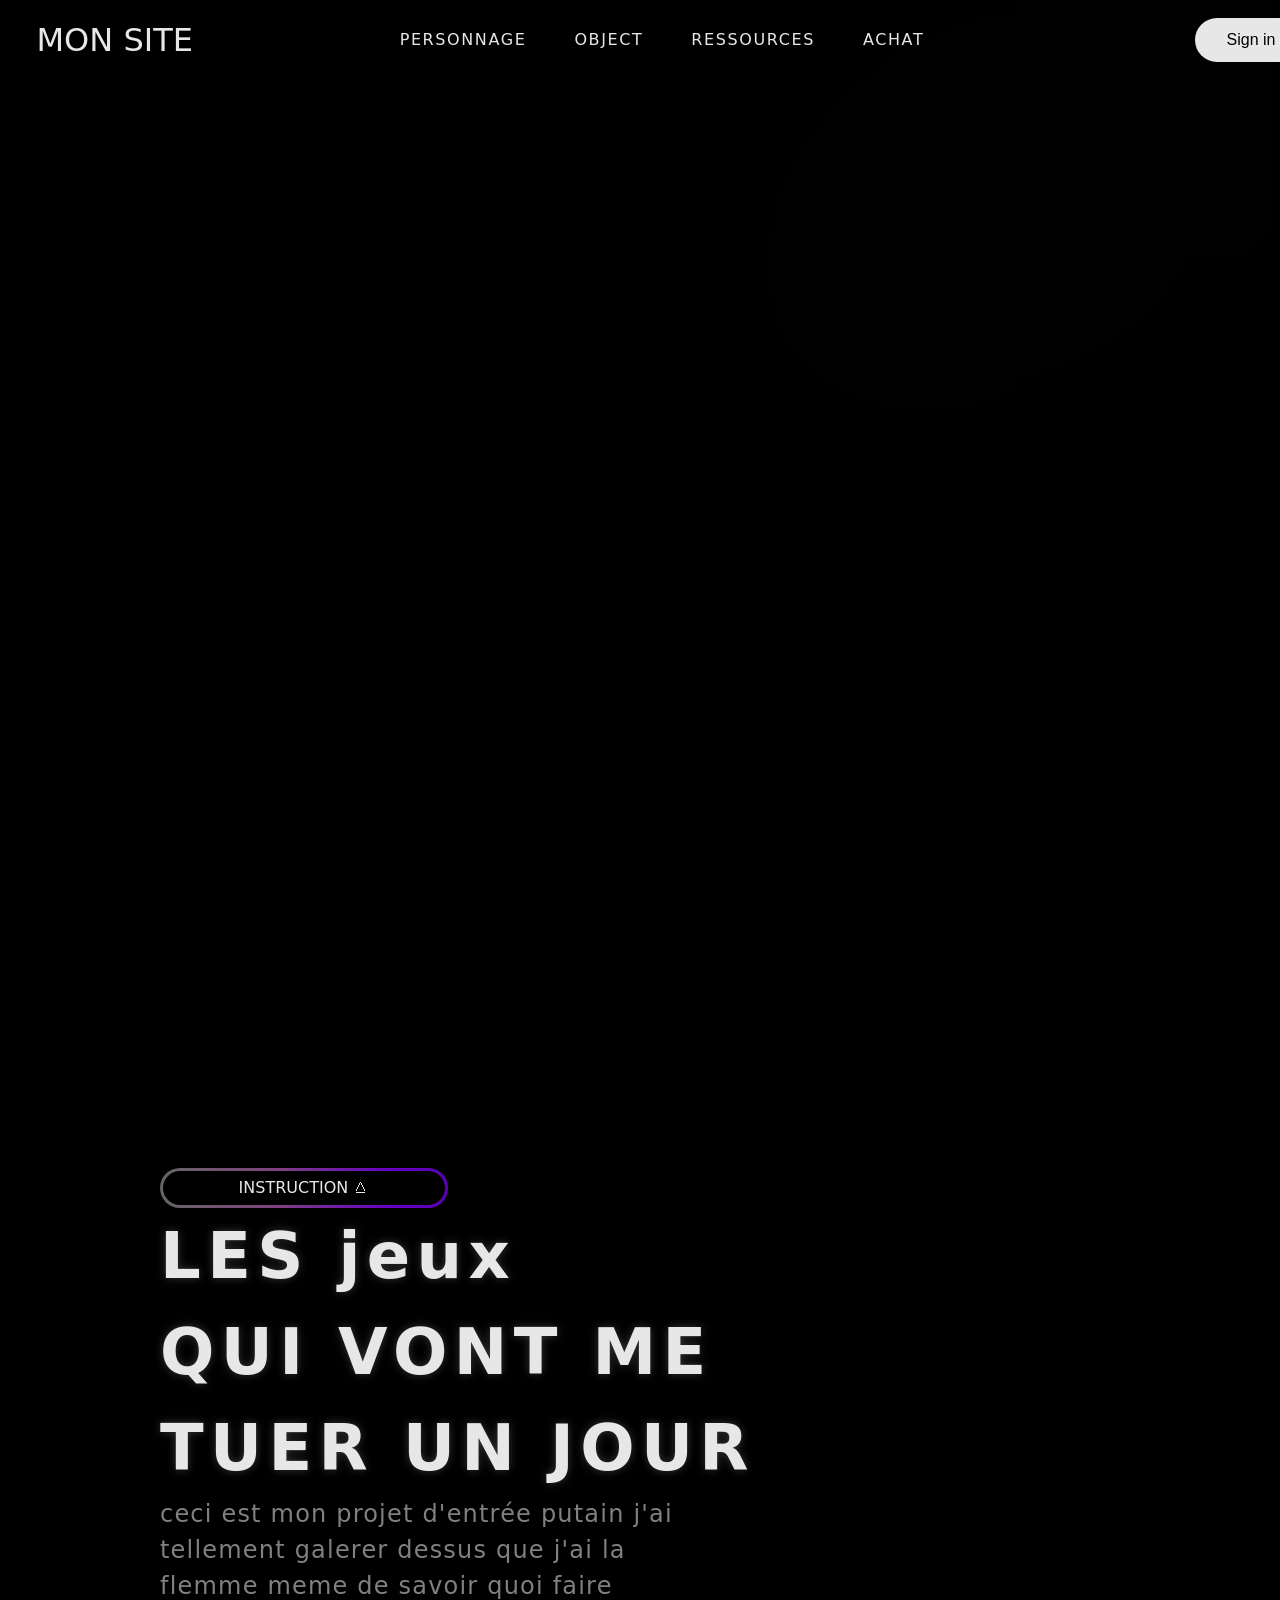
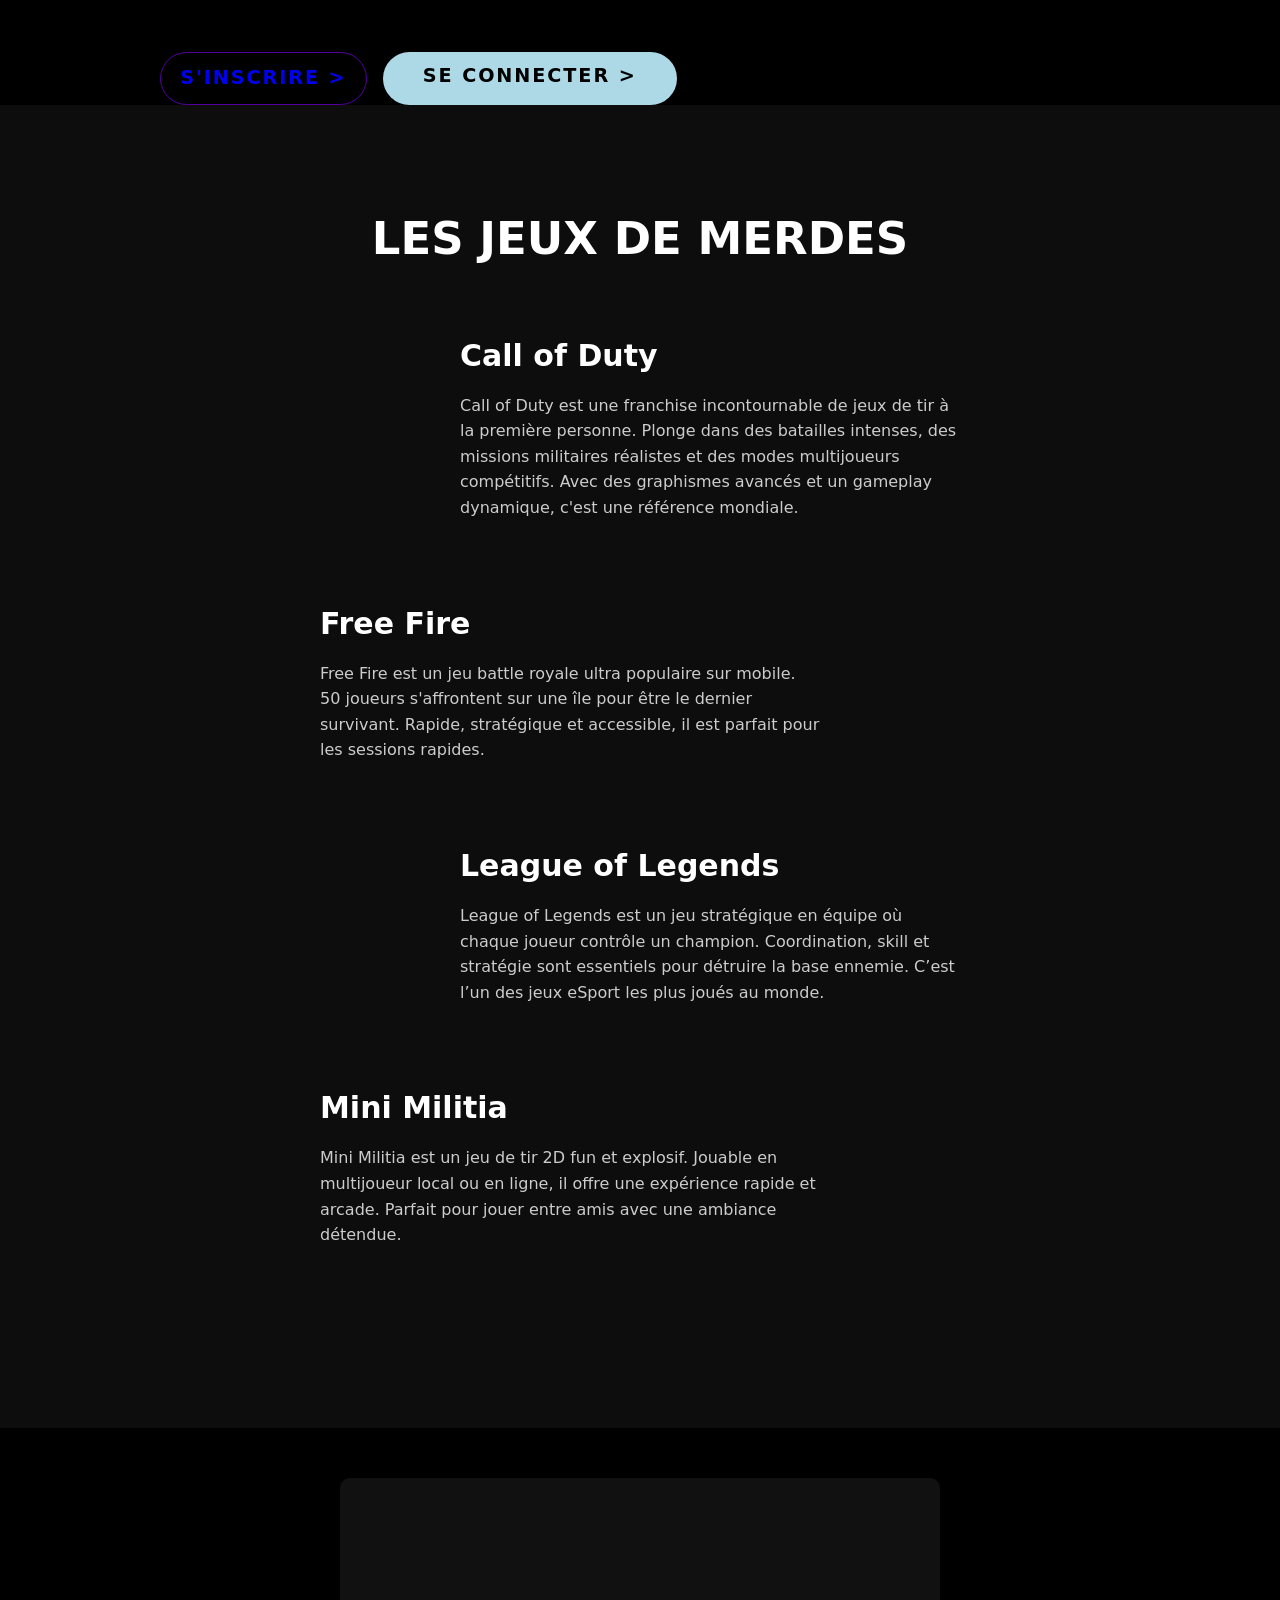
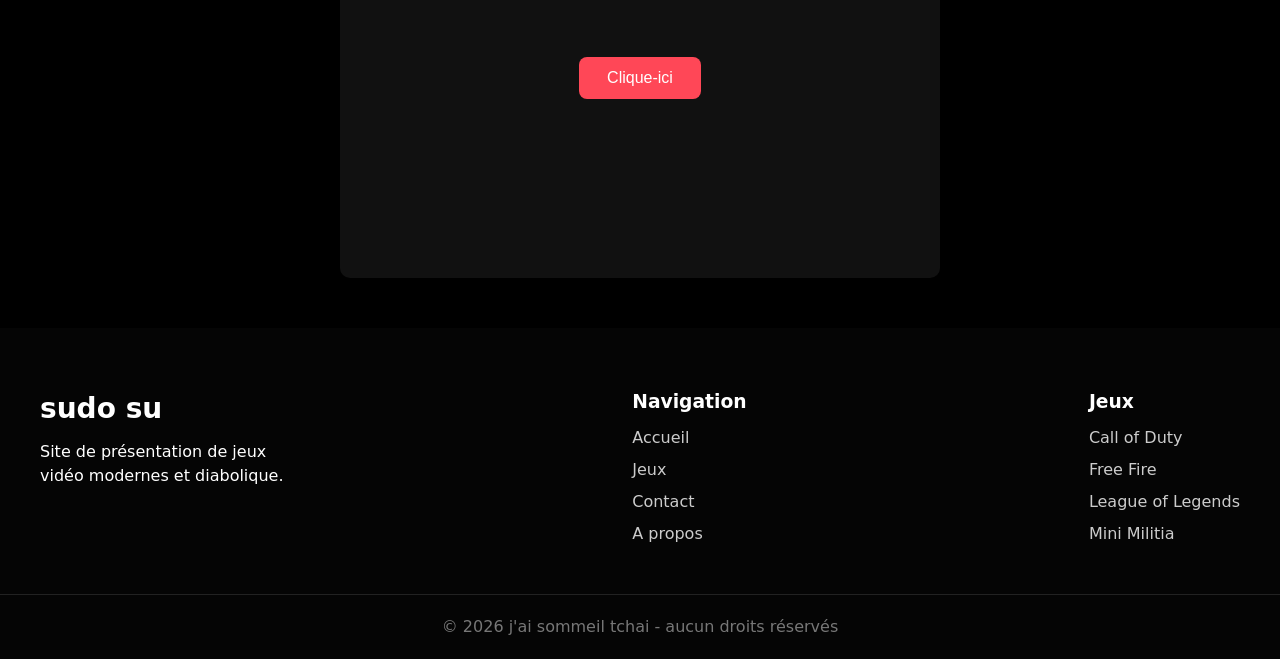
==== mon site/index.html @ ee83f226 "Add files via upload" ====
<!DOCTYPE html>
<html lang="fr">
<head>
    <meta charset="UTF-8">
    <meta name="viewport" content="width=device-width, initial-scale=1.0">
    <link rel="stylesheet" href="sitevitrine.css">
  <link rel="stylesheet" href="https://unpkg.com/aos@next/dist/aos.css" />
    <title>MCODE</title>
</head>
<body>

    <img class="image-gardien" src="gardien.png" alt="">
    <div class="layer-blur"></div>

    <div class="container">
      <header>
         <h1 data-aos="fade-down"data-aos-duration="1500" class="logo">MON SITE</h1>

         <nav>
           <a data-aos="fade-down"data-aos-duration="1500" href="#">PERSONNAGE</a>
           <a data-aos="fade-down"data-aos-duration="1500" href="#">OBJECT</a>
           <a data-aos="fade-down"data-aos-duration="1500" href="#">RESSOURCES</a>
           <a data-aos="fade-down"data-aos-duration="1500" href="#">ACHAT</a>
         </nav>

         <button class="btn-signing">Sign in</button>
      </header>
  <main>
          <div data-aos = "fade-right"data-aos-duration="1500" class="content">
            <div class="tag-box">
              <div class="tag">INSTRUCTION &wedbar;</div>
            </div>
            <h1> LES jeux <br> QUI VONT ME TUER UN JOUR</h1>
            <p class="description">
              ceci est mon projet d'entrée putain j'ai tellement galerer dessus que j'ai la flemme meme de savoir quoi faire 
            </p>

            <div class="button">
              <a href="#" class="btn-get-started">S'INSCRIRE &gt;</a>
              <a href="#" class="btn-signing-main">SE CONNECTER &gt;</a>
            </div>
          </div>
  </main>
  <spline-viewer class="robot-3d" url="https://prod.spline.design/fX7e2nA00gPTnZB7/scene.splinecode"></spline-viewer>

    </div>

    <section class="games-showcase">

  <h2 class="section-title"> LES JEUX DE MERDES</h2>

  <!-- CALL OF DUTY -->
  <div class="game-row">
    <img src="/orrr boit.jpg" alt="">
    <div class="game-text">
      <h3>Call of Duty</h3>
      <p>
        Call of Duty est une franchise incontournable de jeux de tir à la première personne.
        Plonge dans des batailles intenses, des missions militaires réalistes et des modes multijoueurs compétitifs.
        Avec des graphismes avancés et un gameplay dynamique, c'est une référence mondiale.
      </p>
    </div>
  </div>

  <!-- FREE FIRE -->
  <div class="game-row reverse">
    <img src="/_Oh my God bruh_.jpg" alt="">
    <div class="game-text">
      <h3>Free Fire</h3>
      <p>
        Free Fire est un jeu battle royale ultra populaire sur mobile.
        50 joueurs s'affrontent sur une île pour être le dernier survivant.
        Rapide, stratégique et accessible, il est parfait pour les sessions rapides.
      </p>
    </div>
  </div>

  <!-- LEAGUE OF LEGENDS -->
  <div class="game-row">
    <img src="/je vois.jpg" alt="">
    <div class="game-text">
      <h3>League of Legends</h3>
      <p>
        League of Legends est un jeu stratégique en équipe où chaque joueur contrôle un champion.
        Coordination, skill et stratégie sont essentiels pour détruire la base ennemie.
        C’est l’un des jeux eSport les plus joués au monde.
      </p>
    </div>
  </div>

  <!-- MINI MILITIA -->
  <div class="game-row reverse">
    <img src="/lebron.jpg" alt="">
    <div class="game-text">
      <h3>Mini Militia</h3>
      <p>
        Mini Militia est un jeu de tir 2D fun et explosif.
        Jouable en multijoueur local ou en ligne, il offre une expérience rapide et arcade.
        Parfait pour jouer entre amis avec une ambiance détendue.
      </p>
    </div>
  </div>

</section>

<div class="game-zone">
  <button id="btn-fuyant">Clique-ici</button>
</div>

<footer class="footer">

  <div class="footer-container">

    <div class="footer-logo">
      <h2> sudo su </h2>
      <p>Site de présentation de jeux vidéo modernes et diabolique.</p>
    </div>

    <div class="footer-links">
      <h3>Navigation</h3>
      <a href="#">Accueil</a>
      <a href="#">Jeux</a>
      <a href="#">Contact</a>
      <a href="#">A propos</a>
    </div>

    <div class="footer-links">
      <h3>Jeux</h3>
      <a href="#">Call of Duty</a>
      <a href="#">Free Fire</a>
      <a href="#">League of Legends</a>
      <a href="#">Mini Militia</a>
    </div>


  </div>

  <div class="footer-bottom">
    <p>© 2026 j'ai sommeil tchai - aucun droits réservés</p>
  </div>

</footer>
<script src="/sitevitrine.js"></script>
<script type="module" src="https://unpkg.com/@splinetool/viewer@1.12.70/build/spline-viewer.js"></script>
  <script src="https://unpkg.com/aos@next/dist/aos.js"></script>
  <script>
    AOS.init();
  </script>
</body>
</html>
---- mon site/sitevitrine.css ----
*{
margin: 0;
padding: 0;
box-sizing: border-box;
}

body{
    font-family: system-ui, -apple-system, BlinkMacSystemFont, 'Segoe UI', Roboto, Oxygen, Ubuntu, Cantarell, 'Open Sans', 'Helvetica Neue', sans-serif;
    background-color: black;
    color: #e7e7e7;
    min-height: 100vh;
    line-height: 1.5;
}

.image-gardien{
position: absolute;
top: 0;
opacity: 0.5;
z-index: -1;
}

.layer-blur{
height: 0;
width: 30rem;
position: absolute;
top: 20%;
right:0;
box-shadow: 0 0 700px 1px white;
transform: rotate(-30deg);
z-index: -1;
}

.container{
width: 100%;
margin: 0 2rem;
position: relative;
overflow: hidden;
}

header{
display: flex;
justify-content: space-between;
align-items: center;
padding: 1rem 5rem;
z-index: 999;
}

header h1{
margin: 0;
font-size: 2rem;
font-weight: 300;
}

nav{
display: flex;
align-items: center;
justify-content: center;
gap: 3rem;
margin-left: -5%;
}

nav a{
font-size: 1rem;
letter-spacing: 0.1rem;
transition: color 0.2s ease;
text-decoration: none;
color: inherit;
}

nav a:hover{
color: #e7e7e7;
}

.btn-signing{
background-color: #e7e7e7;
color: black;
padding: 0.8rem 2rem;
border: none;
border-radius: 50px;
font-size: 1rem;
font-weight: 500;
transition: background-color 0.2s ease;
cursor: pointer;
}
.btn-signing:hover{
background-color: white;

}

main{
 display: flex;
 flex-direction: column;
 justify-content: center;
 min-height: calc(90vh - 6rem);

}
.content{
max-width: 40rem;
margin-left: 10%;
z-index: 999;

}

.tag-box{

    position: relative;
    width: 18rem;
    border-radius: 50px;
    height: 2.5rem;
    background: linear-gradient( to right, #656565,#7f427f,#6600c5,#5300a0, #757575, #656565);
    background-size: 200%;
    animation: animationGradient 2.5s linear infinite;
    box-shadow: 0 0 15px,rgba(225,225,225,0.3);
    
}
@keyframes animationGradient {
    to{
        background: position 200%; ;
    }
    
}
.tag-box .tag{
position: absolute;
inset: 3px 3px 3px 3px;
background-color: black;
border-radius: 50px;
display: flex;
align-items: center;
justify-content: center;
transition: 0.5s ease;
cursor: pointer;
}
.tag-box .tag:hover{
    columns: #5300a0;
}
.content h1{

    font-size:  4rem;
    font-weight: 600;
    letter-spacing: 0.1em;
    margin: 0;
    text-shadow: 0 0 10px rgba(128,128,128,0.418);
}

.description{
    font-size: 1.5rem;
    letter-spacing: 0.05em;
    max-width: 35rem;
    color: gray;

}
.button{
display: flex;
gap:1rem ;
margin-top:3rem;
}

.btn-get-started{
 text-decoration: none;
 border: 1px solid #5300a0;
 padding:0.7rem 1.2rem ;
 border-radius: 50px;
 font-size: 1.2rem;
 font-weight: 600;
 letter-spacing: 0.1em;
 transition: background-color 0.2s ease;
}
.btn-get-started:hover{
background-color: #1a1a1a;  

}
.btn-signing-main{

    text-decoration:none;
    background-color: lightblue;
    color: black;
    padding: 0.6rem 2.5rem;
    border-radius: 50px;
    font-size: 1.2rem;
    font-weight: 600;
    letter-spacing: 0.1em;
    transition: background-color 0.2s ease;
    
}
.btn-signing-main:hover{
 background-color: gray;
 
}

.robot-3d{
 position: absolute;
 top: 0;
 right: -20%;

}

@media( max-width: 1300px){
  header{
    padding: 1rem 0.5svb;
  }

  .content{
  margin-top: 85%;
  }
  .robot-3d{
 scale: 0.8s;
 top: -20%;
 right: 2%;

  }
}
@media(max-width: 768px){
  header{
    padding: 1rem 0.1rem;
  }

  nav{
    display: none;
  }

  header{
    font-size: 2rem;
  }

  .btn-signing{
    padding: 0.6rem 1.5rem;
  }

  .content{
    margin-top: 25rem;
  }

  .robot-3d{
    scale: 0.5;
    top: -25%;
    right:0;
  }
  
  .content{
    max-width: 30rem;
    margin-left: 10%;

  }
  .tag-box{
   width: 12rem;
  }

  .content h1{
    font-size: 2.5rem;
    
  }
  .description{
    font-size: 1rem;

  }
  .btn-get-started{
    font-family: 0.8rem;
    padding: 0.8rem 1.2rem;

  }

  .btn-signing-main{
    font-size: 0.8rem;
    padding: 0.8rem 2rem;

  }

}

/* SECTION */
.games-showcase {
  padding: 100px 20px;
  background: #0d0d0d;
  color: white;
}

/* TITRE */
.section-title {
  text-align: center;
  font-size: 45px;
  margin-bottom: 60px;
}

/* LIGNE */
.game-row {
  display: flex;
  align-items: center;
  gap: 40px;
  margin-bottom: 80px;
  flex-wrap: wrap;
}

/* INVERSE */
.game-row.reverse {
  flex-direction: row-reverse;
}

/* IMAGE */
.game-row img {
  width: 400px;
  border-radius: 20px;
  box-shadow: 0 10px 40px rgba(0,0,0,0.6);
}

/* TEXTE */
.game-text {
  max-width: 500px;
}

.game-text h3 {
  font-size: 30px;
  margin-bottom: 15px;
}

.game-text p {
  line-height: 1.6;
  color: #ccc;
}

/* RESPONSIVE */
@media (max-width: 768px) {
  .game-row {
    flex-direction: column;
    text-align: center;
  }

  .game-row.reverse {
    flex-direction: column;
  }

  .game-row img {
    width: 100%;
  }
}

/* FOOTER */
.footer {
  background: #050505;
  color: white;
  padding-top: 60px;
}

/* CONTAINER */
.footer-container {
  display: flex;
  justify-content: space-between;
  flex-wrap: wrap;
  gap: 40px;
  padding: 0 40px;
}

/* BLOCS */
.footer-logo {
  max-width: 250px;
}

.footer-logo h2 {
  font-size: 28px;
  margin-bottom: 10px;
}

.footer-links {
  display: flex;
  flex-direction: column;
}

.footer-links h3 {
  margin-bottom: 10px;
}

.footer-links a {
  color: #ccc;
  text-decoration: none;
  margin-bottom: 8px;
  transition: 0.3s;
}

.footer-links a:hover {
  color: white;
}


/* BAS */
.footer-bottom {
  text-align: center;
  margin-top: 40px;
  padding: 20px;
  border-top: 1px solid #222;
  color: #777;
}

/* RESPONSIVE */
@media (max-width: 768px) {
  .footer-container {
    flex-direction: column;
    text-align: center;
  }
}

.game-zone {
  width: 100%;
  max-width: 600px;
  height: 400px;
  margin: 50px auto;
  position: relative;
  background: #111;
  border-radius: 10px;
  overflow: hidden;

  display: flex;
  align-items: center;
  justify-content: center;
}

#btn-fuyant {
  position: absolute;
  padding: 12px 28px;
  font-size: 16px;
  border: none;
  border-radius: 8px;
  background: #ff4757;
  color: white;
  cursor: pointer;
  transition: transform 0.1s;
}

#btn-fuyant:hover {
  transform: scale(1.1);
}
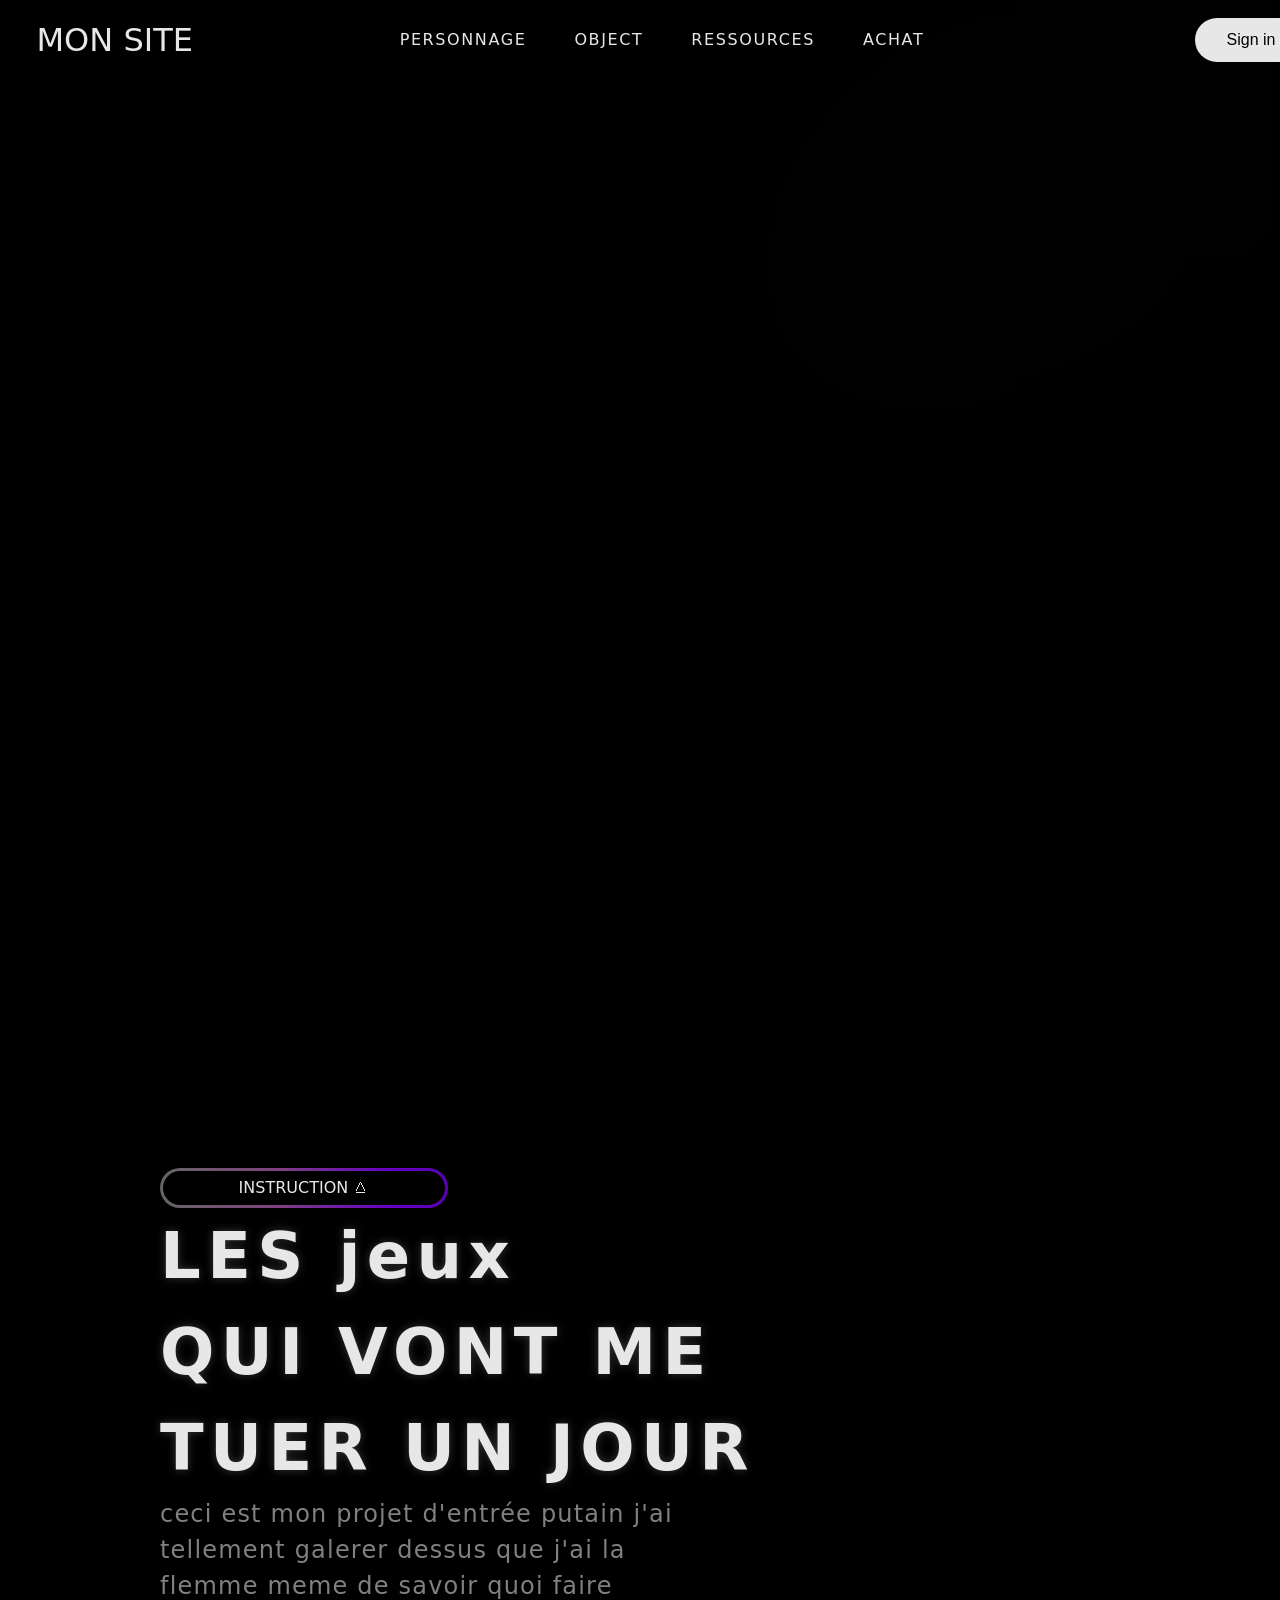
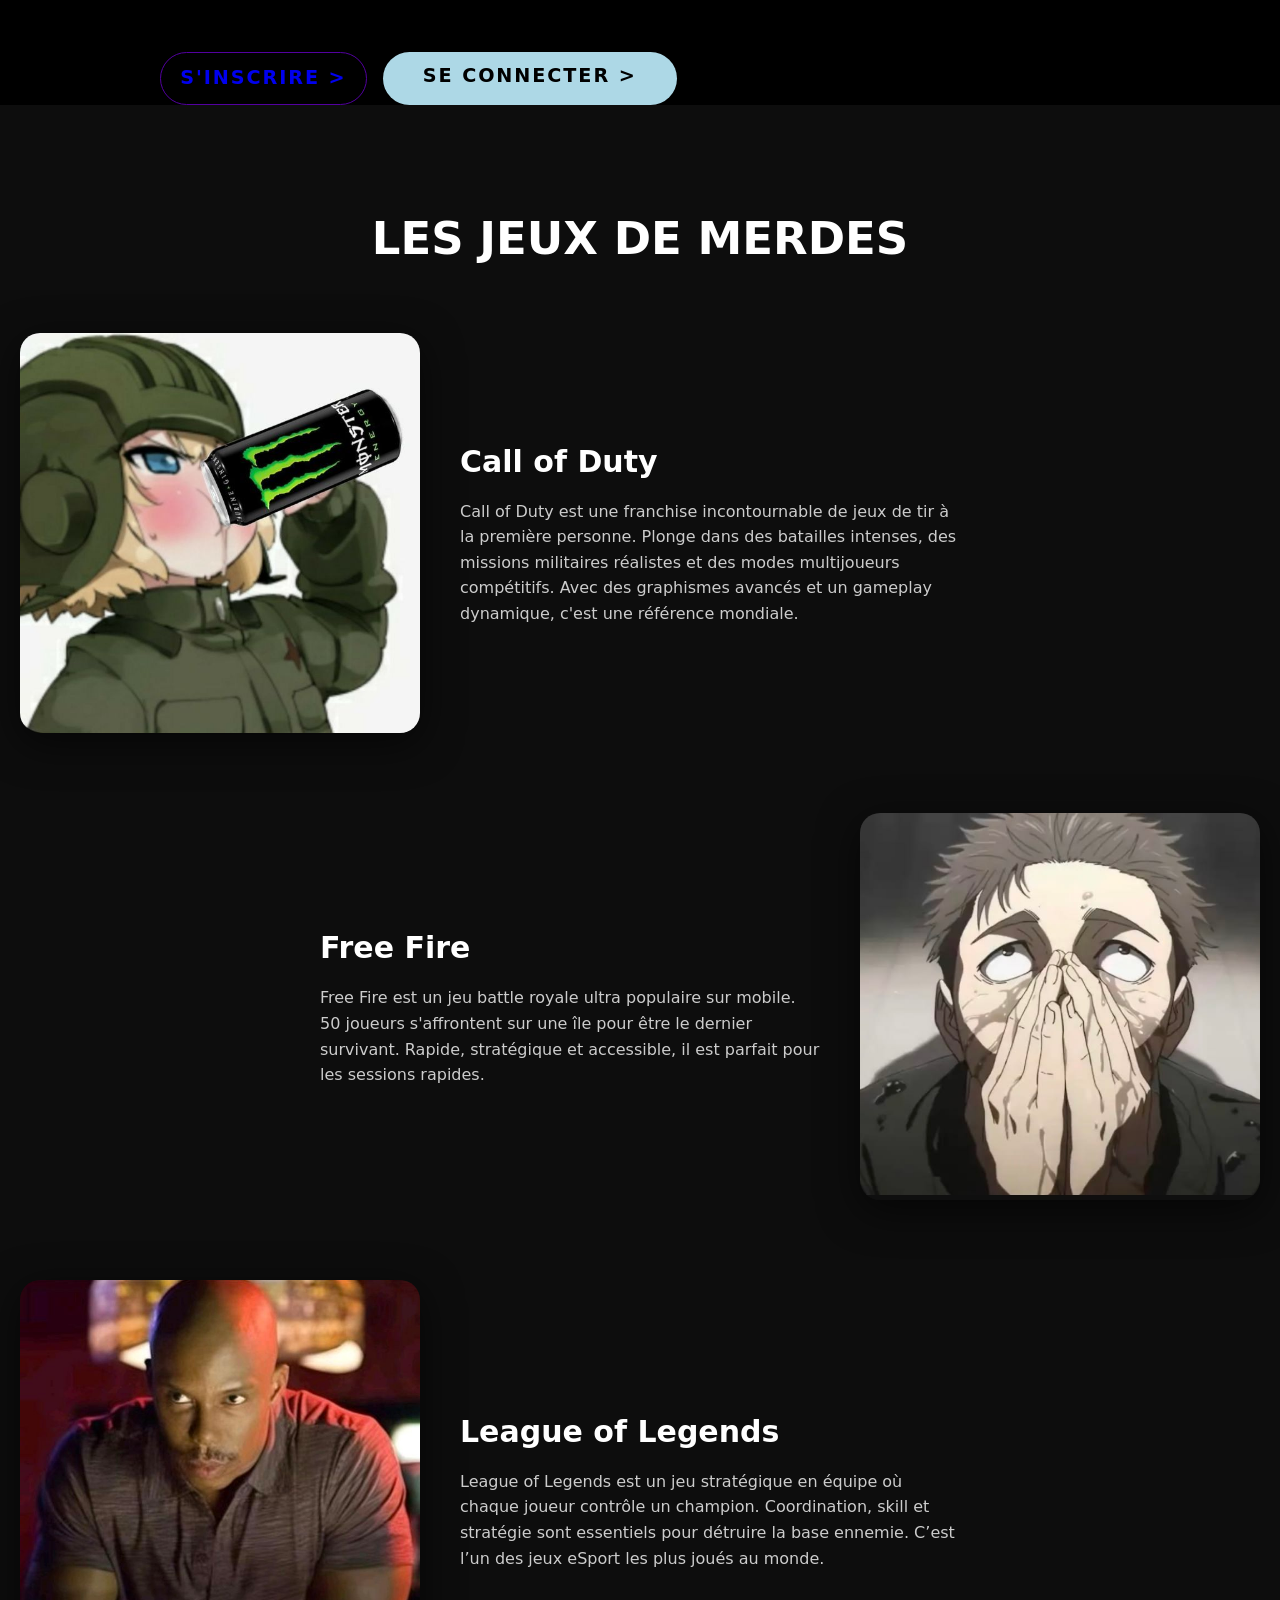
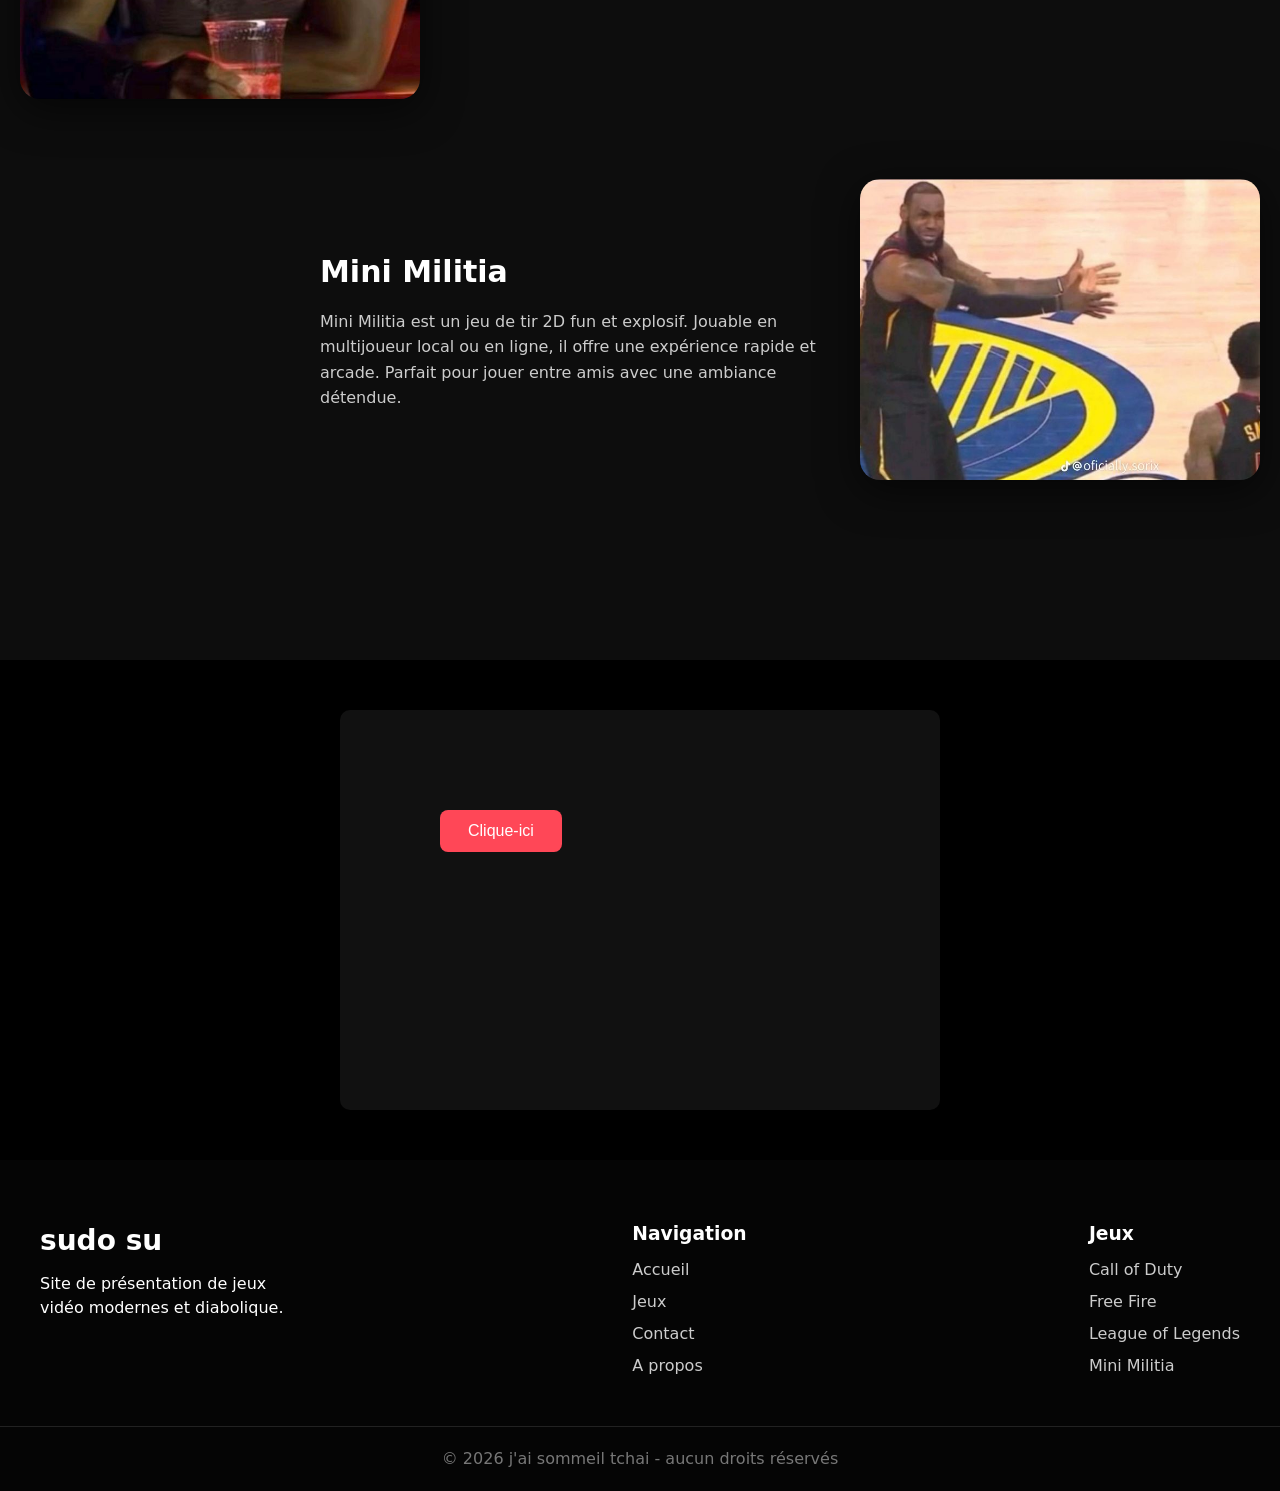
==== commit 2479cbb7: "Add files via upload" ====
--- a/mon site/index.html
+++ b/mon site/index.html
@@ -3,7 +3,7 @@
 <head>
     <meta charset="UTF-8">
     <meta name="viewport" content="width=device-width, initial-scale=1.0">
-    <link rel="stylesheet" href="sitevitrine.css">
+    <link rel="stylesheet" href="index.css">
   <link rel="stylesheet" href="https://unpkg.com/aos@next/dist/aos.css" />
     <title>MCODE</title>
 </head>
@@ -51,7 +51,7 @@
 
   <!-- CALL OF DUTY -->
   <div class="game-row">
-    <img src="/orrr boit.jpg" alt="">
+    <img src="orrrboit.jpg" alt="">
     <div class="game-text">
       <h3>Call of Duty</h3>
       <p>
@@ -64,7 +64,7 @@
 
   <!-- FREE FIRE -->
   <div class="game-row reverse">
-    <img src="/_Oh my God bruh_.jpg" alt="">
+    <img src="OhmyGodbruh_.jpg" alt="">
     <div class="game-text">
       <h3>Free Fire</h3>
       <p>
@@ -77,7 +77,7 @@
 
   <!-- LEAGUE OF LEGENDS -->
   <div class="game-row">
-    <img src="/je vois.jpg" alt="">
+    <img src="jevois.jpg" alt="">
     <div class="game-text">
       <h3>League of Legends</h3>
       <p>
@@ -90,7 +90,7 @@
 
   <!-- MINI MILITIA -->
   <div class="game-row reverse">
-    <img src="/lebron.jpg" alt="">
+    <img src="lebron.jpg" alt="">
     <div class="game-text">
       <h3>Mini Militia</h3>
       <p>
@@ -140,7 +140,7 @@
   </div>
 
 </footer>
-<script src="/sitevitrine.js"></script>
+<script src="script.js"></script>
 <script type="module" src="https://unpkg.com/@splinetool/viewer@1.12.70/build/spline-viewer.js"></script>
   <script src="https://unpkg.com/aos@next/dist/aos.js"></script>
   <script>
--- a/mon site/index.css
+++ b/mon site/index.css
@@ -0,0 +1,429 @@
+*{
+margin: 0;
+padding: 0;
+box-sizing: border-box;
+}
+
+body{
+    font-family: system-ui, -apple-system, BlinkMacSystemFont, 'Segoe UI', Roboto, Oxygen, Ubuntu, Cantarell, 'Open Sans', 'Helvetica Neue', sans-serif;
+    background-color: black;
+    color: #e7e7e7;
+    min-height: 100vh;
+    line-height: 1.5;
+}
+
+.image-gardien{
+position: absolute;
+top: 0;
+opacity: 0.5;
+z-index: -1;
+}
+
+.layer-blur{
+height: 0;
+width: 30rem;
+position: absolute;
+top: 20%;
+right:0;
+box-shadow: 0 0 700px 1px white;
+transform: rotate(-30deg);
+z-index: -1;
+}
+
+.container{
+width: 100%;
+margin: 0 2rem;
+position: relative;
+overflow: hidden;
+}
+
+header{
+display: flex;
+justify-content: space-between;
+align-items: center;
+padding: 1rem 5rem;
+z-index: 999;
+}
+
+header h1{
+margin: 0;
+font-size: 2rem;
+font-weight: 300;
+}
+
+nav{
+display: flex;
+align-items: center;
+justify-content: center;
+gap: 3rem;
+margin-left: -5%;
+}
+
+nav a{
+font-size: 1rem;
+letter-spacing: 0.1rem;
+transition: color 0.2s ease;
+text-decoration: none;
+color: inherit;
+}
+
+nav a:hover{
+color: #e7e7e7;
+}
+
+.btn-signing{
+background-color: #e7e7e7;
+color: black;
+padding: 0.8rem 2rem;
+border: none;
+border-radius: 50px;
+font-size: 1rem;
+font-weight: 500;
+transition: background-color 0.2s ease;
+cursor: pointer;
+}
+.btn-signing:hover{
+background-color: white;
+
+}
+
+main{
+ display: flex;
+ flex-direction: column;
+ justify-content: center;
+ min-height: calc(90vh - 6rem);
+
+}
+.content{
+max-width: 40rem;
+margin-left: 10%;
+z-index: 999;
+
+}
+
+.tag-box{
+
+    position: relative;
+    width: 18rem;
+    border-radius: 50px;
+    height: 2.5rem;
+    background: linear-gradient( to right, #656565,#7f427f,#6600c5,#5300a0, #757575, #656565);
+    background-size: 200%;
+    animation: animationGradient 2.5s linear infinite;
+    box-shadow: 0 0 15px,rgba(225,225,225,0.3);
+    
+}
+@keyframes animationGradient {
+    to{
+        background: position 200%; ;
+    }
+    
+}
+.tag-box .tag{
+position: absolute;
+inset: 3px 3px 3px 3px;
+background-color: black;
+border-radius: 50px;
+display: flex;
+align-items: center;
+justify-content: center;
+transition: 0.5s ease;
+cursor: pointer;
+}
+.tag-box .tag:hover{
+    columns: #5300a0;
+}
+.content h1{
+
+    font-size:  4rem;
+    font-weight: 600;
+    letter-spacing: 0.1em;
+    margin: 0;
+    text-shadow: 0 0 10px rgba(128,128,128,0.418);
+}
+
+.description{
+    font-size: 1.5rem;
+    letter-spacing: 0.05em;
+    max-width: 35rem;
+    color: gray;
+
+}
+.button{
+display: flex;
+gap:1rem ;
+margin-top:3rem;
+}
+
+.btn-get-started{
+ text-decoration: none;
+ border: 1px solid #5300a0;
+ padding:0.7rem 1.2rem ;
+ border-radius: 50px;
+ font-size: 1.2rem;
+ font-weight: 600;
+ letter-spacing: 0.1em;
+ transition: background-color 0.2s ease;
+}
+.btn-get-started:hover{
+background-color: #1a1a1a;  
+
+}
+.btn-signing-main{
+
+    text-decoration:none;
+    background-color: lightblue;
+    color: black;
+    padding: 0.6rem 2.5rem;
+    border-radius: 50px;
+    font-size: 1.2rem;
+    font-weight: 600;
+    letter-spacing: 0.1em;
+    transition: background-color 0.2s ease;
+    
+}
+.btn-signing-main:hover{
+ background-color: gray;
+ 
+}
+
+.robot-3d{
+ position: absolute;
+ top: 0;
+ right: -20%;
+
+}
+
+@media( max-width: 1300px){
+  header{
+    padding: 1rem 0.5svb;
+  }
+
+  .content{
+  margin-top: 85%;
+  }
+  .robot-3d{
+ scale: 0.8s;
+ top: -20%;
+ right: 2%;
+
+  }
+}
+@media(max-width: 768px){
+  header{
+    padding: 1rem 0.1rem;
+  }
+
+  nav{
+    display: none;
+  }
+
+  header{
+    font-size: 2rem;
+  }
+
+  .btn-signing{
+    padding: 0.6rem 1.5rem;
+  }
+
+  .content{
+    margin-top: 25rem;
+  }
+
+  .robot-3d{
+    scale: 0.5;
+    top: -25%;
+    right:0;
+  }
+  
+  .content{
+    max-width: 30rem;
+    margin-left: 10%;
+
+  }
+  .tag-box{
+   width: 12rem;
+  }
+
+  .content h1{
+    font-size: 2.5rem;
+    
+  }
+  .description{
+    font-size: 1rem;
+
+  }
+  .btn-get-started{
+    font-family: 0.8rem;
+    padding: 0.8rem 1.2rem;
+
+  }
+
+  .btn-signing-main{
+    font-size: 0.8rem;
+    padding: 0.8rem 2rem;
+
+  }
+
+}
+
+/* SECTION */
+.games-showcase {
+  padding: 100px 20px;
+  background: #0d0d0d;
+  color: white;
+}
+
+/* TITRE */
+.section-title {
+  text-align: center;
+  font-size: 45px;
+  margin-bottom: 60px;
+}
+
+/* LIGNE */
+.game-row {
+  display: flex;
+  align-items: center;
+  gap: 40px;
+  margin-bottom: 80px;
+  flex-wrap: wrap;
+}
+
+/* INVERSE */
+.game-row.reverse {
+  flex-direction: row-reverse;
+}
+
+/* IMAGE */
+.game-row img {
+  width: 400px;
+  border-radius: 20px;
+  box-shadow: 0 10px 40px rgba(0,0,0,0.6);
+}
+
+/* TEXTE */
+.game-text {
+  max-width: 500px;
+}
+
+.game-text h3 {
+  font-size: 30px;
+  margin-bottom: 15px;
+}
+
+.game-text p {
+  line-height: 1.6;
+  color: #ccc;
+}
+
+/* RESPONSIVE */
+@media (max-width: 768px) {
+  .game-row {
+    flex-direction: column;
+    text-align: center;
+  }
+
+  .game-row.reverse {
+    flex-direction: column;
+  }
+
+  .game-row img {
+    width: 100%;
+  }
+}
+
+/* FOOTER */
+.footer {
+  background: #050505;
+  color: white;
+  padding-top: 60px;
+}
+
+/* CONTAINER */
+.footer-container {
+  display: flex;
+  justify-content: space-between;
+  flex-wrap: wrap;
+  gap: 40px;
+  padding: 0 40px;
+}
+
+/* BLOCS */
+.footer-logo {
+  max-width: 250px;
+}
+
+.footer-logo h2 {
+  font-size: 28px;
+  margin-bottom: 10px;
+}
+
+.footer-links {
+  display: flex;
+  flex-direction: column;
+}
+
+.footer-links h3 {
+  margin-bottom: 10px;
+}
+
+.footer-links a {
+  color: #ccc;
+  text-decoration: none;
+  margin-bottom: 8px;
+  transition: 0.3s;
+}
+
+.footer-links a:hover {
+  color: white;
+}
+
+
+/* BAS */
+.footer-bottom {
+  text-align: center;
+  margin-top: 40px;
+  padding: 20px;
+  border-top: 1px solid #222;
+  color: #777;
+}
+
+/* RESPONSIVE */
+@media (max-width: 768px) {
+  .footer-container {
+    flex-direction: column;
+    text-align: center;
+  }
+}
+
+.game-zone {
+  width: 100%;
+  max-width: 600px;
+  height: 400px;
+  margin: 50px auto;
+  position: relative;
+  background: #111;
+  border-radius: 10px;
+  overflow: hidden;
+
+  display: flex;
+  align-items: center;
+  justify-content: center;
+}
+
+#btn-fuyant {
+  position: absolute;
+  padding: 12px 28px;
+  font-size: 16px;
+  border: none;
+  border-radius: 8px;
+  background: #ff4757;
+  color: white;
+  cursor: pointer;
+  transition: transform 0.1s;
+}
+
+#btn-fuyant:hover {
+  transform: scale(1.1);
+}
